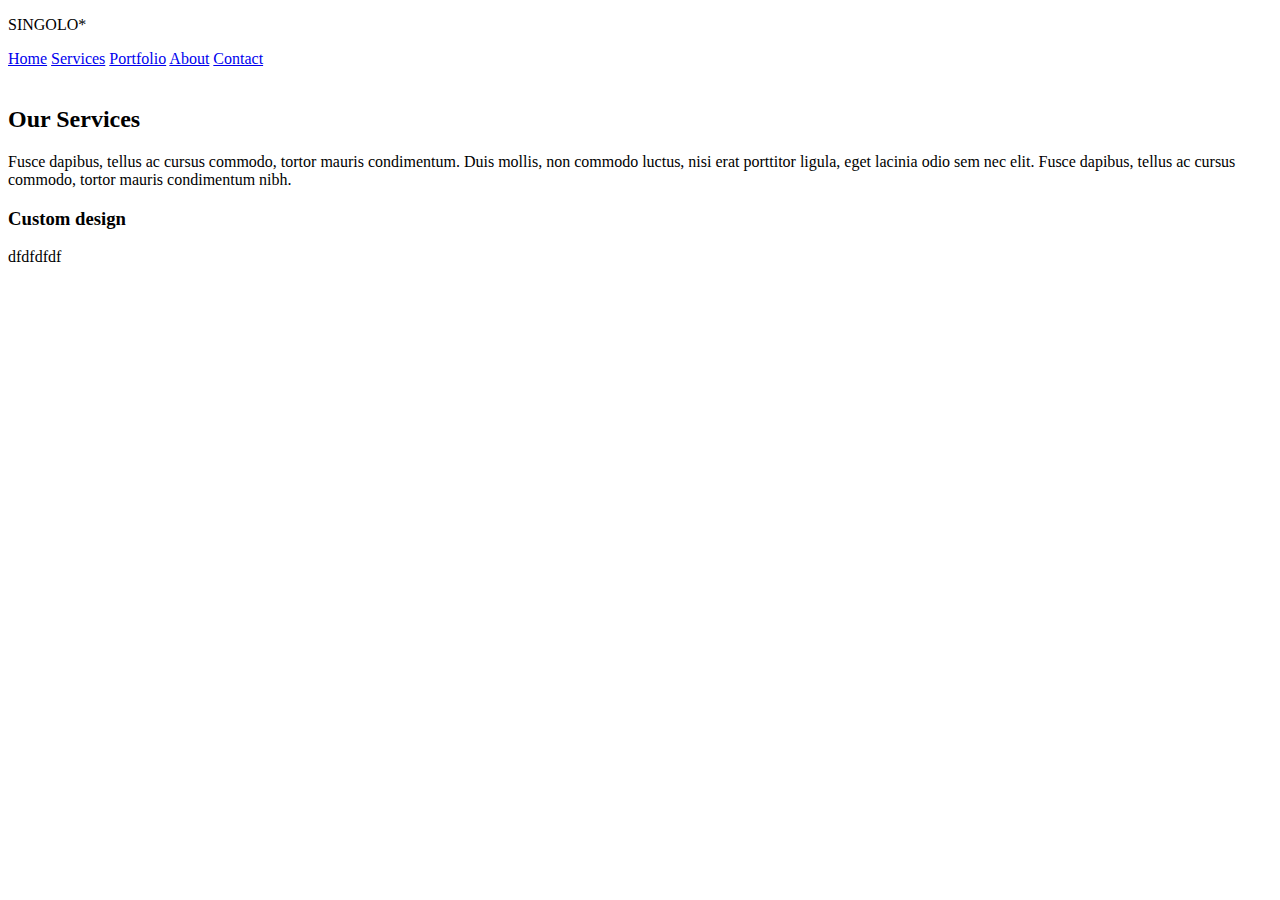
==== singolo1.html @ 096d6fe3 "feat: add singolo1.html" ====
<!DOCTYPE html>
<html lang="en">
<head>
    <meta charset="UTF-8">
    <meta name="viewport" content="width=device-width, initial-scale=1.0">
    <link href="singolo1.css" rel="stylesheet">
    <link href="https://fonts.googleapis.com/css?family=Lato&display=swap" rel="stylesheet">

    <title>Singolo</title>
</head>
<body>
    <header>
            <div class="logo">
                <p>SINGOLO*</p>
            </div>
            <nav>
                <div class="navigation" id="topnav">
                    <a href="#" id="colored">Home</a>
                    <a href="#">Services</a>
                    <a href="#">Portfolio</a>
                    <a href="#">About</a>
                    <a href="#">Contact</a>
                </div> 
            </nav>
        </header>
    <main>
        <section class="photo-banner">
            <div class="wrapper">
                <img>
                <img>
            </div>
        </section>

        <section class="services">
        <div class="wrapper">
            <h2>Our Services</h2>
            <p>Fusce dapibus, tellus ac cursus commodo, tortor mauris condimentum.
                Duis mollis, non commodo luctus, nisi erat porttitor ligula, eget lacinia odio sem nec elit.
                Fusce dapibus, tellus ac cursus commodo, tortor mauris condimentum nibh.
            </p>
                <div class="layout-3-column">
                    <div class="services">
                        <div class="services__icon">
                            <span class="icon-square"></span>
                        </div>
                        <h3>Custom design</h3>
                        <p>dfdfdfdf</p>
                    </div>
                </div>
        </div>
    </section>
    </main>
</body>
</html>
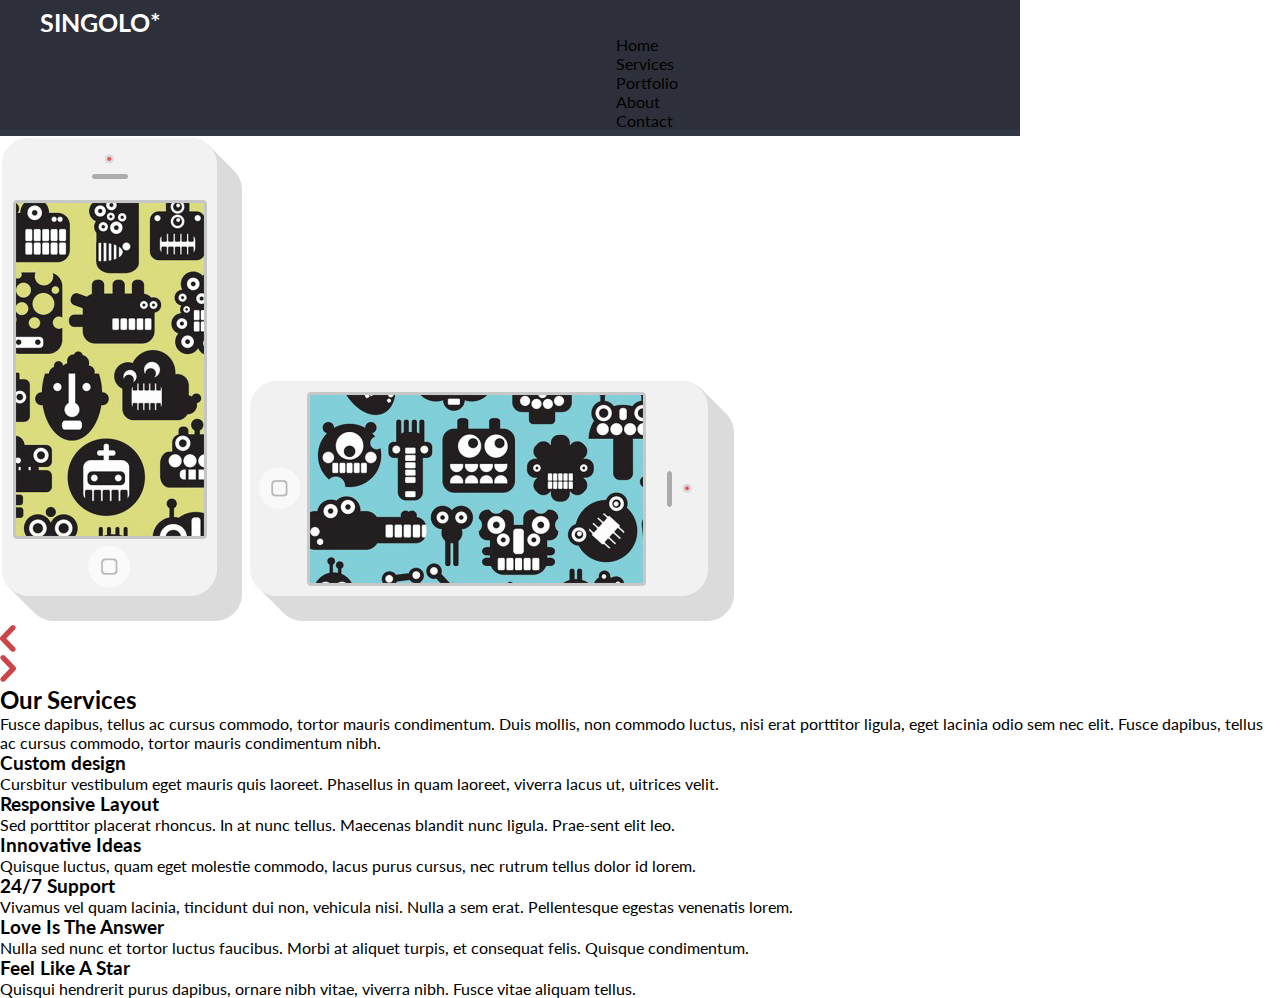
==== commit c113bf96: "fix: change layout for sections" ====
--- a/singolo1.html
+++ b/singolo1.html
@@ -5,50 +5,86 @@
     <meta name="viewport" content="width=device-width, initial-scale=1.0">
     <link href="singolo1.css" rel="stylesheet">
     <link href="https://fonts.googleapis.com/css?family=Lato&display=swap" rel="stylesheet">
-
     <title>Singolo</title>
 </head>
 <body>
-    <header>
-            <div class="logo">
-                <p>SINGOLO*</p>
-            </div>
-            <nav>
-                <div class="navigation" id="topnav">
-                    <a href="#" id="colored">Home</a>
-                    <a href="#">Services</a>
-                    <a href="#">Portfolio</a>
-                    <a href="#">About</a>
-                    <a href="#">Contact</a>
-                </div> 
-            </nav>
-        </header>
-    <main>
-        <section class="photo-banner">
-            <div class="wrapper">
-                <img>
-                <img>
-            </div>
-        </section>
-
-        <section class="services">
+    <header class="header">
+        <h1><a href="#" class="logo">Singolo<span class="logo__star">*</span></a></h1>
+        <nav class="header__navigation">
+            <ul class="navigation">
+                <li>Home</li>
+                <li>Services</li>
+                <li>Portfolio</li>
+                <li>About</li>
+                <li>Contact</li>
+            </ul>
+        </nav>
+    </header>
+    <section class="iphone">
+        <div class="wrapper">
+            <img src="./assets/img/phone_vertcal.svg" class="iphone__vertical" alt="iphone vertical">
+            <img src="./assets/img/phone_horizontal.svg" class="iphone__horizontal" alt="iphone horizontal">
+        </div>
+    </section>
+    <section class="slider">
+        <div class="slider__arrow-previous arrow-interactive">
+            <img src="assets/img/previous.svg" alt="previous-arrow">
+          </div>
+          <div class="slider__arrow-next arrow-interactive">
+            <img src="assets/img/next.svg" alt="next-arrow">
+          </div>
+    </section>
+    <section class="services">
         <div class="wrapper">
             <h2>Our Services</h2>
             <p>Fusce dapibus, tellus ac cursus commodo, tortor mauris condimentum.
                 Duis mollis, non commodo luctus, nisi erat porttitor ligula, eget lacinia odio sem nec elit.
-                Fusce dapibus, tellus ac cursus commodo, tortor mauris condimentum nibh.
-            </p>
-                <div class="layout-3-column">
-                    <div class="services">
-                        <div class="services__icon">
-                            <span class="icon-square"></span>
-                        </div>
-                        <h3>Custom design</h3>
-                        <p>dfdfdfdf</p>
+                Fusce dapibus, tellus ac cursus commodo, tortor mauris condimentum nibh.</p>
+            <div class="layout-3-column">
+                <div class="service">
+                    <div class="service__icon">
+                        <span class="icon-circle icon-circle_pen"></span>
                     </div>
+                    <h3>Custom design</h3>
+                    <p>Cursbitur vestibulum eget mauris quis laoreet. Phasellus in quam laoreet, viverra lacus ut, uitrices velit.</p>
                 </div>
+                <div class="service">
+                    <div class="service__icon">
+                        <span class="icon-circle icon-circle_phone"></span>
+                    </div>
+                    <h3>Responsive Layout</h3>
+                    <p>Sed porttitor placerat rhoncus. In at nunc tellus. Maecenas blandit nunc ligula. Prae-sent elit leo.</p>
+                </div>
+                <div class="service">
+                    <div class="service__icon">
+                        <span class="icon-circle icon-circle_idea"></span>
+                    </div>
+                    <h3>Innovative Ideas</h3>
+                    <p>Quisque luctus, quam eget molestie commodo, lacus purus cursus, nec rutrum tellus dolor id lorem.</p>
+                </div>
+                <div class="service">
+                    <div class="service__icon">
+                        <span class="icon-circle icon-circle_support"></span>
+                    </div>
+                    <h3>24/7 Support</h3>
+                    <p>Vivamus vel quam lacinia, tincidunt dui non, vehicula nisi. Nulla a sem erat. Pellentesque egestas venenatis lorem.</p>
+                </div>
+                <div class="service">
+                    <div class="service__icon">
+                        <span class="icon-circle icon-circle_love"></span>
+                    </div>
+                    <h3>Love Is The Answer</h3>
+                    <p>Nulla sed nunc et tortor luctus faucibus. Morbi at aliquet turpis, et consequat felis. Quisque condimentum.</p>
+                </div>
+                <div class="service">
+                    <div class="service__icon">
+                        <span class="icon-circle icon-circle_star"></span>
+                    </div>
+                    <h3>Feel Like A Star</h3>
+                    <p>Quisqui hendrerit purus dapibus, ornare nibh vitae, viverra nibh. Fusce vitae aliquam tellus.</p>
+                </div>
+            </div>
         </div>
     </section>
-    </main>
 </body>
 </html>--- a/singolo1.css
+++ b/singolo1.css
@@ -0,0 +1,69 @@
+
+* {
+    margin:0;
+    padding:0;
+    font-family: 'Lato', sans-serif; 
+    
+}
+a {
+    text-decoration: none;
+}
+
+li {
+    list-style: none;
+    
+}
+
+body {
+    
+}
+
+
+header {
+    
+    width: 1020px;
+    background-color: #2d303a;
+    display: flex;
+    border-bottom: 6px solid #323746;
+
+}
+
+.logo {
+    text-transform: uppercase;
+    color: #fff;
+    font-weight: 700;
+    font-size: 25px;
+    cursor: pointer;
+    margin-top: 35px;
+    margin-left: 40px;
+    margin-bottom: 35px;
+}
+
+
+.navigation {
+    margin-top: 35px;
+    margin-left: 455px;
+}
+
+.topnav a {
+color: #fff;
+text-align: center;
+
+text-decoration: none;
+margin-bottom: 35px;
+}
+
+#colored {
+    color: #ff0000;
+
+}
+
+main {
+    display: flex;
+    width: 1020px;
+}
+.photo-banner {
+    background: #f06c64;
+    width: 1020px;
+}
+
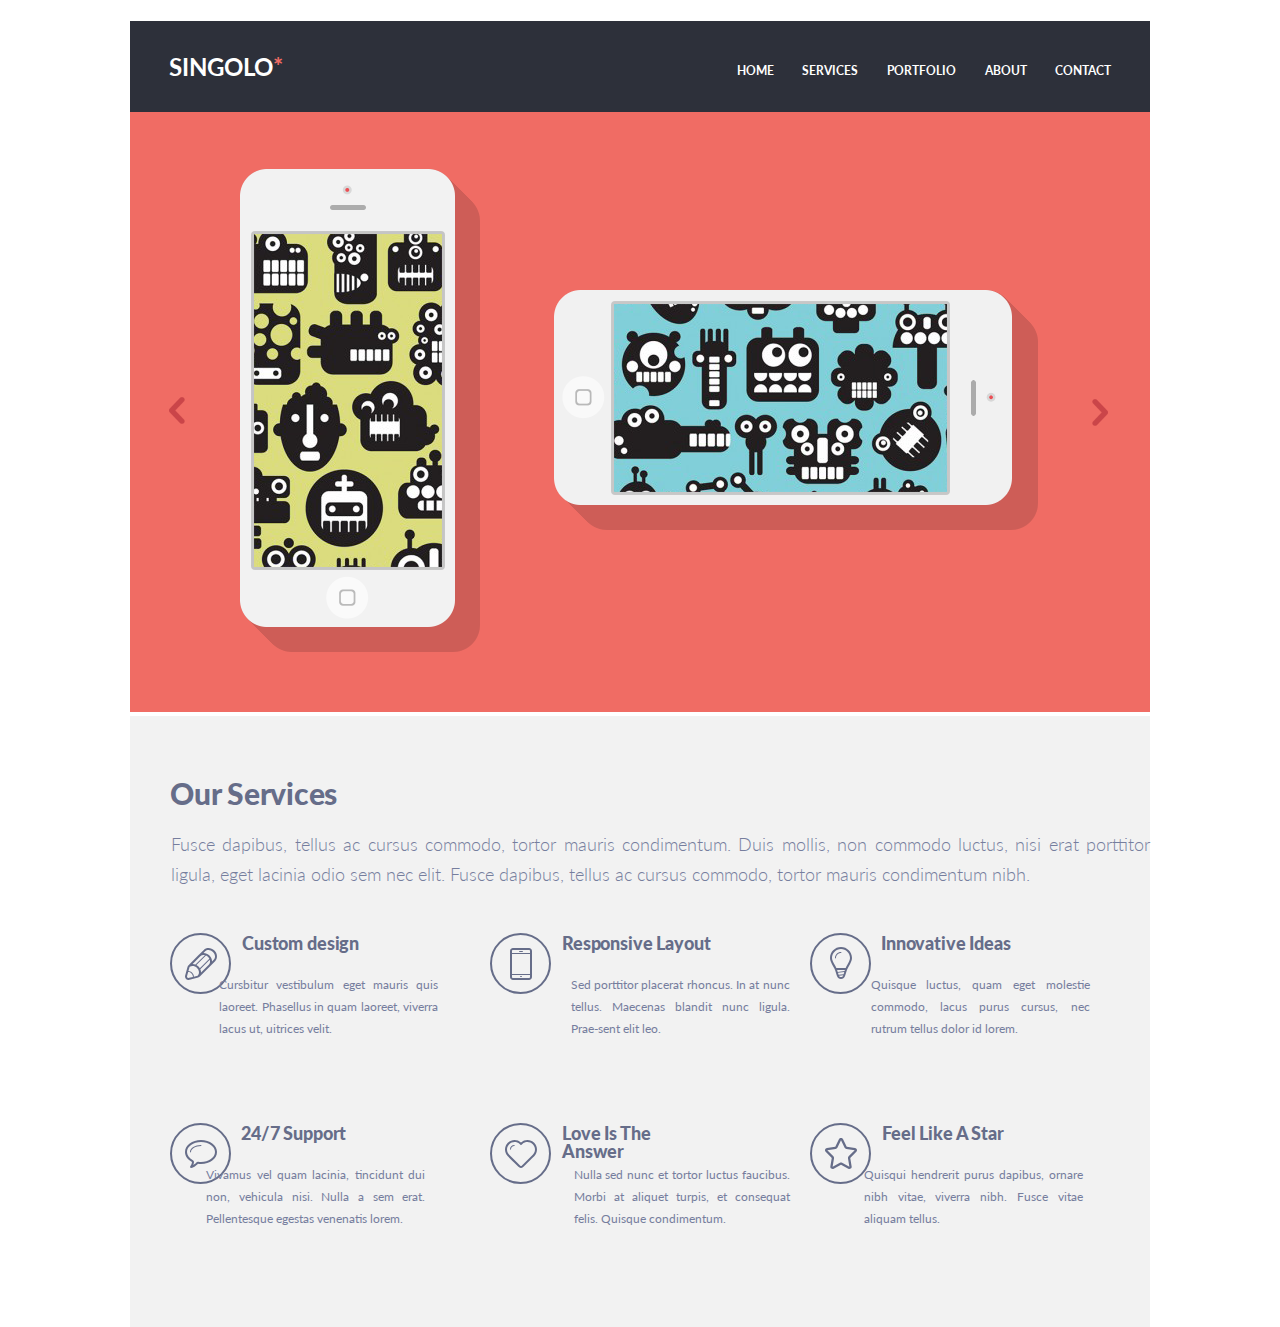
==== commit 2c4e5973: "fix: fix sections" ====
--- a/singolo1.html
+++ b/singolo1.html
@@ -9,14 +9,15 @@
 </head>
 <body>
     <header class="header">
-        <h1><a href="#" class="logo">Singolo<span class="logo__star">*</span></a></h1>
+        <h1 class="hidden">Singolo</h1>
+        <a href="#" class="logo">Singolo<span class="logo__star">*</span></a>
         <nav class="header__navigation">
             <ul class="navigation">
-                <li>Home</li>
-                <li>Services</li>
-                <li>Portfolio</li>
-                <li>About</li>
-                <li>Contact</li>
+                <li class="navigation-item">Home</li>
+                <li class="navigation-item">Services</li>
+                <li class="navigation-item">Portfolio</li>
+                <li class="navigation-item">About</li>
+                <li class="navigation-item">Contact</li>
             </ul>
         </nav>
     </header>
@@ -27,12 +28,13 @@
         </div>
     </section>
     <section class="slider">
-        <div class="slider__arrow-previous arrow-interactive">
+        
+        <div class="slider__arrow-previous ">
             <img src="assets/img/previous.svg" alt="previous-arrow">
-          </div>
-          <div class="slider__arrow-next arrow-interactive">
+        </div>
+        <div class="slider__arrow-next ">
             <img src="assets/img/next.svg" alt="next-arrow">
-          </div>
+        </div>
     </section>
     <section class="services">
         <div class="wrapper">
@@ -43,42 +45,42 @@
             <div class="layout-3-column">
                 <div class="service">
                     <div class="service__icon">
-                        <span class="icon-circle icon-circle_pen"></span>
+                        <img src="assets/img/pen.svg" alt="pen" />
                     </div>
                     <h3>Custom design</h3>
                     <p>Cursbitur vestibulum eget mauris quis laoreet. Phasellus in quam laoreet, viverra lacus ut, uitrices velit.</p>
                 </div>
                 <div class="service">
                     <div class="service__icon">
-                        <span class="icon-circle icon-circle_phone"></span>
+                        <img src="assets/img/phone.svg" alt="phone" />
                     </div>
                     <h3>Responsive Layout</h3>
                     <p>Sed porttitor placerat rhoncus. In at nunc tellus. Maecenas blandit nunc ligula. Prae-sent elit leo.</p>
                 </div>
                 <div class="service">
                     <div class="service__icon">
-                        <span class="icon-circle icon-circle_idea"></span>
+                        <img src="assets/img/idea.svg" alt="pen" />
                     </div>
                     <h3>Innovative Ideas</h3>
                     <p>Quisque luctus, quam eget molestie commodo, lacus purus cursus, nec rutrum tellus dolor id lorem.</p>
                 </div>
                 <div class="service">
                     <div class="service__icon">
-                        <span class="icon-circle icon-circle_support"></span>
+                        <img src="assets/img/support.svg" alt="support" />
                     </div>
                     <h3>24/7 Support</h3>
                     <p>Vivamus vel quam lacinia, tincidunt dui non, vehicula nisi. Nulla a sem erat. Pellentesque egestas venenatis lorem.</p>
                 </div>
                 <div class="service">
                     <div class="service__icon">
-                        <span class="icon-circle icon-circle_love"></span>
+                        <img src="assets/img/heart.svg" alt="heart" />
                     </div>
                     <h3>Love Is The Answer</h3>
                     <p>Nulla sed nunc et tortor luctus faucibus. Morbi at aliquet turpis, et consequat felis. Quisque condimentum.</p>
                 </div>
                 <div class="service">
                     <div class="service__icon">
-                        <span class="icon-circle icon-circle_star"></span>
+                        <img src="assets/img/star.svg" alt="star" />
                     </div>
                     <h3>Feel Like A Star</h3>
                     <p>Quisqui hendrerit purus dapibus, ornare nibh vitae, viverra nibh. Fusce vitae aliquam tellus.</p>
--- a/singolo1.css
+++ b/singolo1.css
@@ -1,69 +1,204 @@
-
-* {
-    margin:0;
-    padding:0;
+html {
+    font-size: 10px;
+}
+
+body {
+    width: 1020px;
+    
+    margin: 0 auto;
+    
+    font-size: 1.6rem;
     font-family: 'Lato', sans-serif; 
-    
-}
-a {
+}
+
+header {
+    width: 1020px;
+    height: 91px;
+    background-color: #2d303a;
+    border-bottom: 6px, #323746;
+    
+}
+
+.hidden {
+    color: #2d303a;
+}
+
+.logo {
+    position:absolute;
+    margin-top:-30px;
+    margin-left: 39px;
+    text-transform: uppercase;
     text-decoration: none;
-}
-
-li {
-    list-style: none;
-    
-}
-
-body {
-    
-}
-
-
-header {
-    
-    width: 1020px;
-    background-color: #2d303a;
-    display: flex;
-    border-bottom: 6px solid #323746;
-
-}
-
-.logo {
-    text-transform: uppercase;
     color: #fff;
     font-weight: 700;
-    font-size: 25px;
+    font-size: 24px;
     cursor: pointer;
-    margin-top: 35px;
-    margin-left: 40px;
-    margin-bottom: 35px;
+}
+
+.logo__star {
+    color: #f06c64;
 }
 
 
 .navigation {
-    margin-top: 35px;
-    margin-left: 455px;
-}
-
-.topnav a {
-color: #fff;
-text-align: center;
-
-text-decoration: none;
-margin-bottom: 35px;
-}
-
-#colored {
-    color: #ff0000;
-
-}
-
-main {
     display: flex;
-    width: 1020px;
-}
-.photo-banner {
-    background: #f06c64;
-    width: 1020px;
-}
-
+    list-style: none;
+    
+    font-size: 12px;
+    font-weight: bold;
+    margin-top: -32px;
+    margin-left: 538px;
+    text-transform: uppercase;
+line-height: 6px;
+color: #ffffff;
+font-family: "Lato";
+font-weight: 700;
+text-align: left;
+    
+}
+
+.navigation-item {
+    
+    position: relative;
+    height: 30px;
+    margin-left: 28.67px;
+    margin-top: 18px;
+    font-size: 12px;
+
+  }
+
+  
+
+
+
+  .iphone {
+    height: 600px;
+    background-color: #f06c64;
+  
+  }
+
+  .section.slider {
+   position: relative;
+  margin-top: 90px;
+  
+  }
+
+  .arrow-interactive {
+    cursor: pointer; 
+  }
+
+  .slider__arrow-previous {
+    margin-top: -315px;
+      margin-left: 39px;
+  }
+  .slider__arrow-next {
+      margin-top: -28px;
+    margin-left: 962px;
+}
+
+
+
+ .iphone__vertical {
+    margin-left: 108px;
+    margin-top: 55px;
+  }
+  .iphone__horizontal {
+    margin-left: 66px;
+  margin-bottom: 122px;
+
+  }
+
+  .services {
+        margin-top: 287px;
+        background-color: #f2f2f2;
+        
+      }
+      
+
+  .wrapper {
+    margin: 0 auto;
+    max-width: 1020px;
+    
+    height: 500;
+    position: relative;
+  }
+
+  .wrapper p {
+        font-size: 18px;
+        line-height: 30px;
+        text-align: justify;
+        color: #767e9e;
+        font-weight: 300;
+        padding-top: 27px;
+      }
+      
+  
+
+  h2 {
+    padding: 68px 40px 0 40px;
+    font-size: 30px;
+    line-height: 18px;
+    letter-spacing: -0.008em;
+    color: #666d89;
+    font-weight: 900;
+  }
+  .services p {
+    font-size: 18px;
+    line-height: 30px;
+    text-align: justify;
+    color: #767e9e;
+    font-weight: 300;
+    padding-top: 2px;
+    padding-left: 41px;
+  }
+
+  h3 {
+    font-size: 18px;
+    line-height: 18px;
+    margin-top: -19px;
+  
+    letter-spacing: -0.008em;
+    color: #666d89;
+    font-weight: 900;
+    
+  }
+
+  .layout-3-column {
+    display: grid;
+  grid-template-columns: 1fr 1fr 1fr;
+  grid-template-rows: 1fr 1fr;
+ 
+  padding: 40px 20px 0 40px;
+  }
+
+  .layout-3-column p {
+    padding-left: 10px;
+  padding-right: 20px;
+  
+  } 
+  
+  .service {
+    display: flex;
+    padding-top: 6px;
+    padding-bottom: 23px;
+  }
+
+  .service__icon {
+    padding-right: 10px;
+    margin-top: -20px;
+  }
+  
+  .service p {
+    width: 219px;
+    height: 128px;
+    margin-left: -150px;
+    font-size: 12px;
+    line-height: 22px;
+    color: #767e9e;
+    
+    font-weight: 400;
+    padding-top: 9px;
+  text-align: justify;
+  }
+
+ 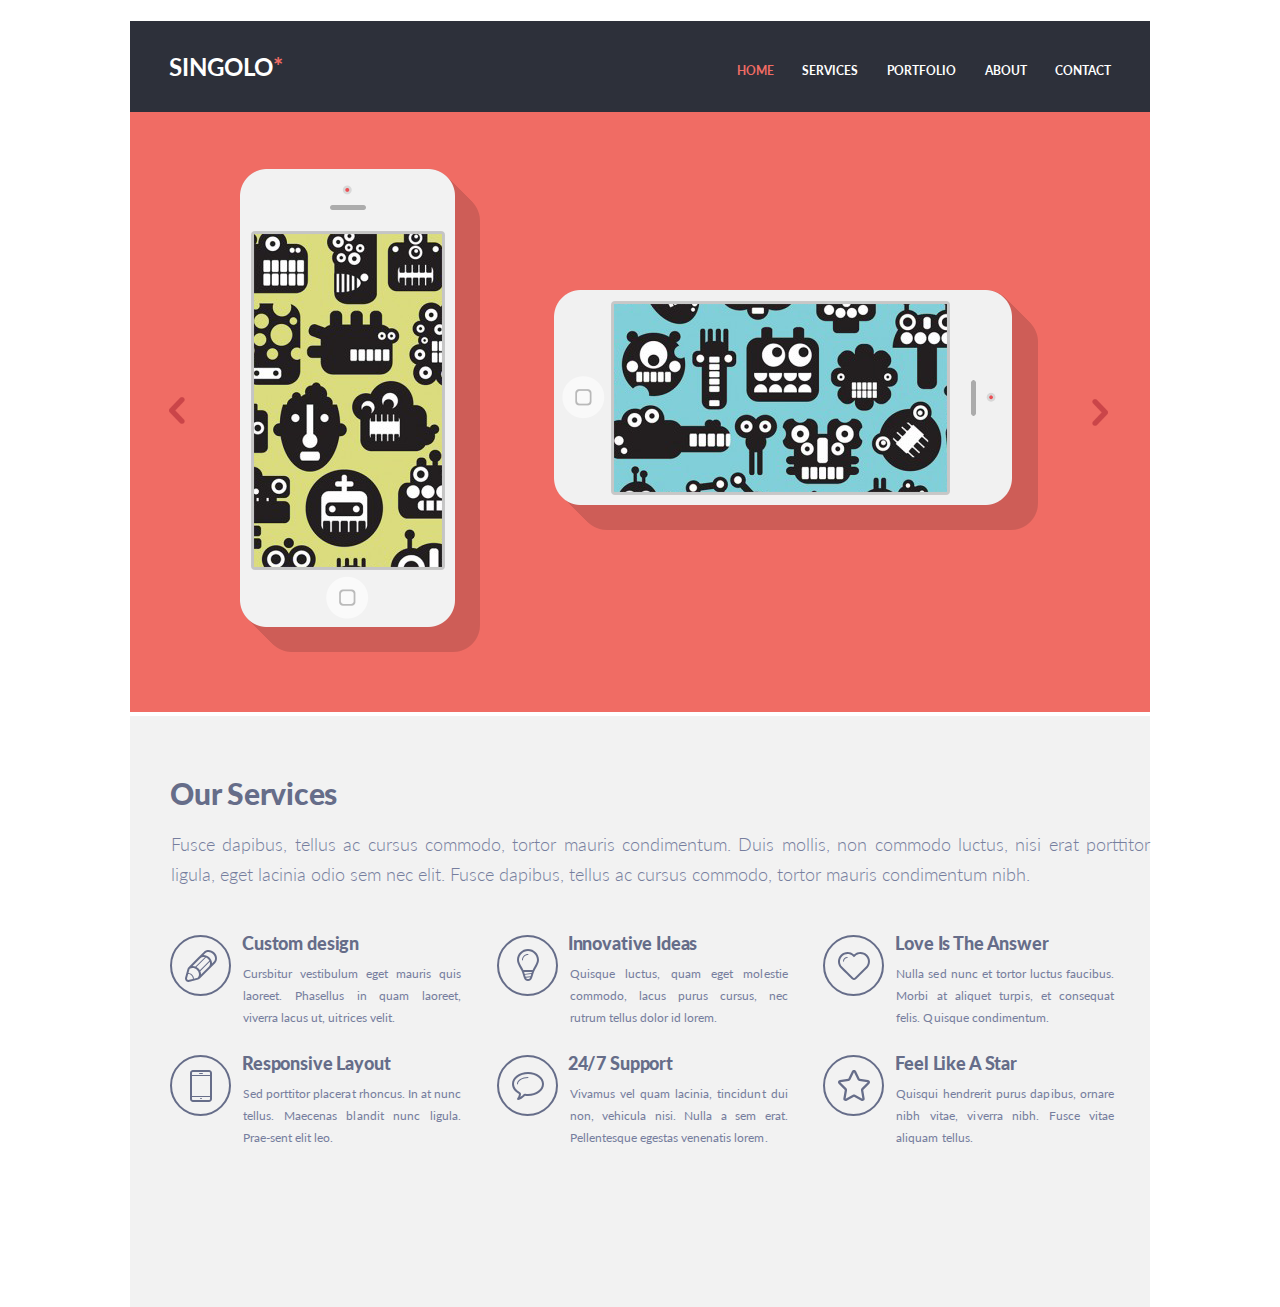
==== commit f8646232: "fix: change layout for services" ====
--- a/singolo1.html
+++ b/singolo1.html
@@ -13,7 +13,7 @@
         <a href="#" class="logo">Singolo<span class="logo__star">*</span></a>
         <nav class="header__navigation">
             <ul class="navigation">
-                <li class="navigation-item">Home</li>
+                <li class="navigation-item-active">Home</li>
                 <li class="navigation-item">Services</li>
                 <li class="navigation-item">Portfolio</li>
                 <li class="navigation-item">About</li>
@@ -52,24 +52,10 @@
                 </div>
                 <div class="service">
                     <div class="service__icon">
-                        <img src="assets/img/phone.svg" alt="phone" />
-                    </div>
-                    <h3>Responsive Layout</h3>
-                    <p>Sed porttitor placerat rhoncus. In at nunc tellus. Maecenas blandit nunc ligula. Prae-sent elit leo.</p>
-                </div>
-                <div class="service">
-                    <div class="service__icon">
                         <img src="assets/img/idea.svg" alt="pen" />
                     </div>
                     <h3>Innovative Ideas</h3>
                     <p>Quisque luctus, quam eget molestie commodo, lacus purus cursus, nec rutrum tellus dolor id lorem.</p>
-                </div>
-                <div class="service">
-                    <div class="service__icon">
-                        <img src="assets/img/support.svg" alt="support" />
-                    </div>
-                    <h3>24/7 Support</h3>
-                    <p>Vivamus vel quam lacinia, tincidunt dui non, vehicula nisi. Nulla a sem erat. Pellentesque egestas venenatis lorem.</p>
                 </div>
                 <div class="service">
                     <div class="service__icon">
@@ -78,6 +64,22 @@
                     <h3>Love Is The Answer</h3>
                     <p>Nulla sed nunc et tortor luctus faucibus. Morbi at aliquet turpis, et consequat felis. Quisque condimentum.</p>
                 </div>
+                <div class="service">
+                    <div class="service__icon">
+                        <img src="assets/img/phone.svg" alt="phone" />
+                    </div>
+                    <h3>Responsive Layout</h3>
+                    <p>Sed porttitor placerat rhoncus. In at nunc tellus. Maecenas blandit nunc ligula. Prae-sent elit leo.</p>
+                </div>
+                
+                <div class="service">
+                    <div class="service__icon">
+                        <img src="assets/img/support.svg" alt="support" />
+                    </div>
+                    <h3>24/7 Support</h3>
+                    <p>Vivamus vel quam lacinia, tincidunt dui non, vehicula nisi. Nulla a sem erat. Pellentesque egestas venenatis lorem.</p>
+                </div>
+                
                 <div class="service">
                     <div class="service__icon">
                         <img src="assets/img/star.svg" alt="star" />
--- a/singolo1.css
+++ b/singolo1.css
@@ -4,9 +4,7 @@
 
 body {
     width: 1020px;
-    
     margin: 0 auto;
-    
     font-size: 1.6rem;
     font-family: 'Lato', sans-serif; 
 }
@@ -39,26 +37,23 @@
     color: #f06c64;
 }
 
-
 .navigation {
     display: flex;
     list-style: none;
-    
     font-size: 12px;
     font-weight: bold;
     margin-top: -32px;
     margin-left: 538px;
     text-transform: uppercase;
-line-height: 6px;
-color: #ffffff;
-font-family: "Lato";
-font-weight: 700;
-text-align: left;
+    line-height: 6px;
+    color: #ffffff;
+    font-family: "Lato";
+    font-weight: 700;
+    text-align: left;
     
 }
 
 .navigation-item {
-    
     position: relative;
     height: 30px;
     margin-left: 28.67px;
@@ -67,20 +62,23 @@
 
   }
 
-  
-
-
+  .navigation-item-active {
+    position: relative;
+    height: 30px;
+    margin-left: 28.67px;
+    margin-top: 18px;
+    font-size: 12px;
+    color: #f06c64;
+  }
 
   .iphone {
     height: 600px;
     background-color: #f06c64;
-  
   }
 
   .section.slider {
    position: relative;
-  margin-top: 90px;
-  
+    margin-top: 90px;
   }
 
   .arrow-interactive {
@@ -89,10 +87,10 @@
 
   .slider__arrow-previous {
     margin-top: -315px;
-      margin-left: 39px;
+    margin-left: 39px;
   }
   .slider__arrow-next {
-      margin-top: -28px;
+    margin-top: -28px;
     margin-left: 962px;
 }
 
@@ -104,21 +102,20 @@
   }
   .iphone__horizontal {
     margin-left: 66px;
-  margin-bottom: 122px;
+    margin-bottom: 122px;
 
   }
 
   .services {
-        margin-top: 287px;
-        background-color: #f2f2f2;
+    margin-top: 287px;
+    background-color: #f2f2f2;
         
-      }
+    }
       
 
   .wrapper {
     margin: 0 auto;
     max-width: 1020px;
-    
     height: 500;
     position: relative;
   }
@@ -131,8 +128,6 @@
         font-weight: 300;
         padding-top: 27px;
       }
-      
-  
 
   h2 {
     padding: 68px 40px 0 40px;
@@ -142,6 +137,7 @@
     color: #666d89;
     font-weight: 900;
   }
+
   .services p {
     font-size: 18px;
     line-height: 30px;
@@ -165,40 +161,40 @@
 
   .layout-3-column {
     display: grid;
-  grid-template-columns: 1fr 1fr 1fr;
-  grid-template-rows: 1fr 1fr;
- 
-  padding: 40px 20px 0 40px;
+    grid-template-columns: 1fr 1fr 1fr;
+    grid-template-rows: repeat(3, 120px);
+    padding: 40px 0px 0 40px;
+    
   }
 
   .layout-3-column p {
     padding-left: 10px;
-  padding-right: 20px;
+    padding-right: 20px;
+    margin-top: 8px;
   
   } 
   
   .service {
     display: flex;
     padding-top: 6px;
-    padding-bottom: 23px;
+    margin-bottom: -20px;
   }
 
   .service__icon {
     padding-right: 10px;
-    margin-top: -20px;
+    margin-top: -18px;
   }
   
   .service p {
-    width: 219px;
-    height: 128px;
-    margin-left: -150px;
+    position: absolute;
+    width: 218px;
+    margin-left: 63px;
     font-size: 12px;
     line-height: 22px;
     color: #767e9e;
-    
+    letter-spacing: 0.002em;
     font-weight: 400;
-    padding-top: 9px;
-  text-align: justify;
+    text-align: justify;
   }
 
  